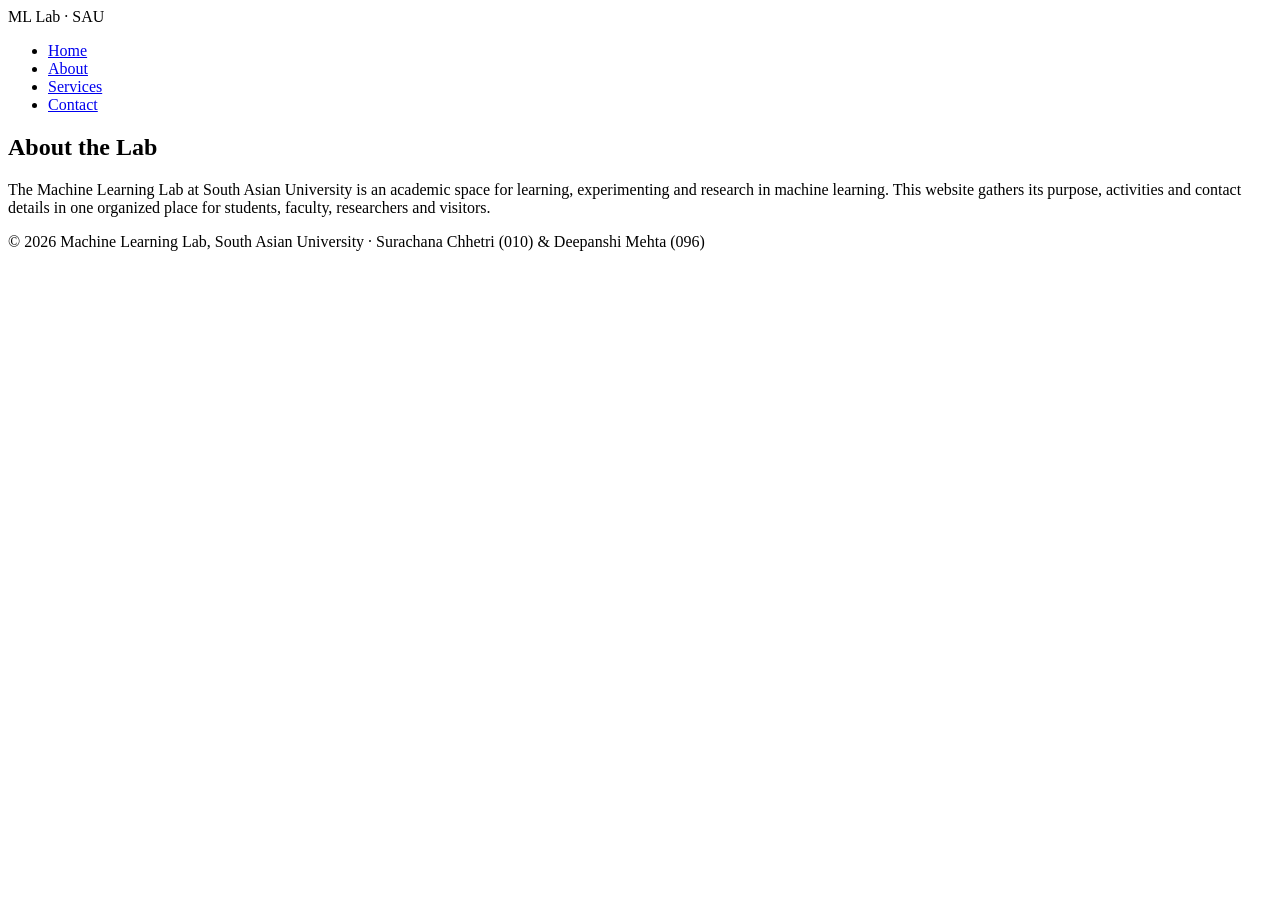
==== about.html @ 7cd99dfb "Add files via upload" ====
<!DOCTYPE html>
<html lang="en">
<head>
<meta charset="UTF-8">
<meta name="viewport" content="width=device-width, initial-scale=1">
<title>About | Machine Learning Lab</title>
<link rel="stylesheet" href="css/style.css">
</head>
<body>
<header><nav>
<span class="logo">ML Lab · SAU</span>
<ul>
<li><a href="index.html">Home</a></li>
<li><a href="about.html" class="active">About</a></li>
<li><a href="services.html">Services</a></li>
<li><a href="contact.html">Contact</a></li>
</ul>
</nav></header>
<main>
<h2>About the Lab</h2>
<p>The Machine Learning Lab at South Asian University is an academic space for learning, experimenting and research in machine learning. This website gathers its purpose, activities and contact details in one organized place for students, faculty, researchers and visitors.</p>
</main>
<footer>&copy; 2026 Machine Learning Lab, South Asian University · Surachana Chhetri (010) &amp; Deepanshi Mehta (096)</footer>
</body>
</html>
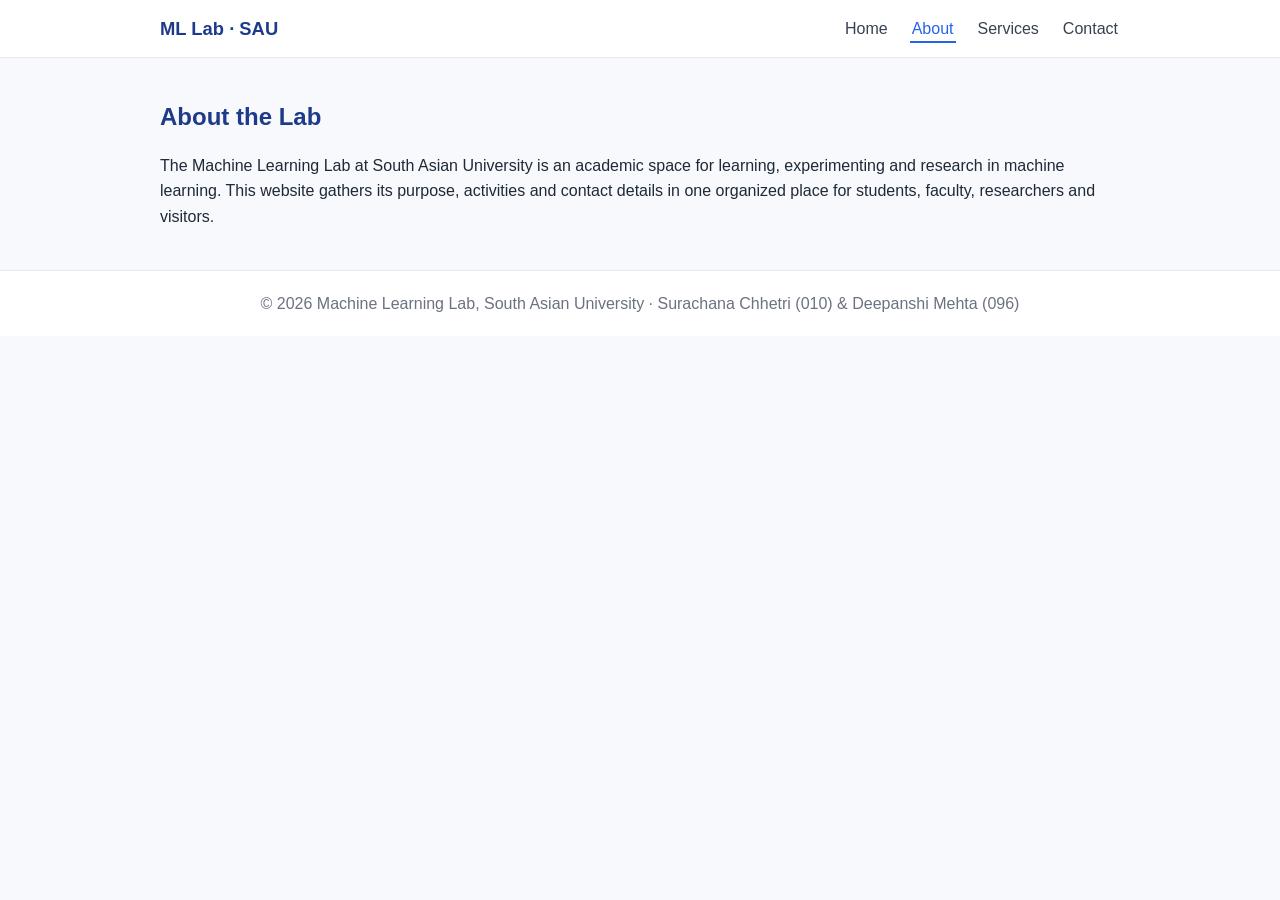
==== commit 48a611c6: "Update about.html" ====
--- a/about.html
+++ b/about.html
@@ -4,8 +4,7 @@
 <meta charset="UTF-8">
 <meta name="viewport" content="width=device-width, initial-scale=1">
 <title>About | Machine Learning Lab</title>
-<link rel="stylesheet" href="css/style.css">
-</head>
+<link rel="stylesheet" href="style.css"></head>
 <body>
 <header><nav>
 <span class="logo">ML Lab · SAU</span>
--- a/style.css
+++ b/style.css
@@ -0,0 +1,25 @@
+*{box-sizing:border-box;margin:0;padding:0}
+body{font-family:Segoe UI,Arial,sans-serif;background:#f7f9fc;color:#1f2937;line-height:1.6}
+a{text-decoration:none;color:#2563eb}
+header{background:#fff;border-bottom:1px solid #e5e7eb;position:sticky;top:0}
+nav{max-width:1000px;margin:auto;padding:14px 20px;display:flex;justify-content:space-between;align-items:center;flex-wrap:wrap;gap:10px}
+.logo{font-weight:700;color:#1e3a8a;font-size:1.15rem}
+nav ul{list-style:none;display:flex;gap:20px}
+nav ul a{color:#374151;padding:4px 2px}
+nav ul a:hover,nav ul a.active{color:#2563eb;border-bottom:2px solid #2563eb}
+.hero{background:#eaf1fb;text-align:center;padding:70px 20px}
+.hero h1{font-size:2.2rem;color:#1e3a8a;margin-bottom:10px}
+.hero p{max-width:600px;margin:0 auto 22px;color:#4b5563}
+.btn{display:inline-block;background:#2563eb;color:#fff;padding:10px 24px;border-radius:6px;border:0;font-size:1rem;cursor:pointer}
+.btn:hover{background:#1d4ed8}
+main,.wrap{max-width:1000px;margin:auto;padding:40px 20px}
+h2{color:#1e3a8a;margin-bottom:16px}
+.cards{display:grid;grid-template-columns:repeat(auto-fit,minmax(220px,1fr));gap:20px}
+.card{background:#fff;border:1px solid #e5e7eb;border-radius:8px;padding:20px}
+.card h3{color:#2563eb;margin-bottom:6px}
+form{background:#fff;border:1px solid #e5e7eb;border-radius:8px;padding:20px;max-width:500px}
+label{display:block;margin:10px 0 4px;font-weight:600}
+input,textarea{width:100%;padding:9px;border:1px solid #d1d5db;border-radius:6px;font:inherit}
+form .btn{margin-top:14px}
+footer{text-align:center;padding:20px;color:#6b7280;border-top:1px solid #e5e7eb;background:#fff}
+@media(max-width:600px){.hero h1{font-size:1.6rem}nav{flex-direction:column}}
